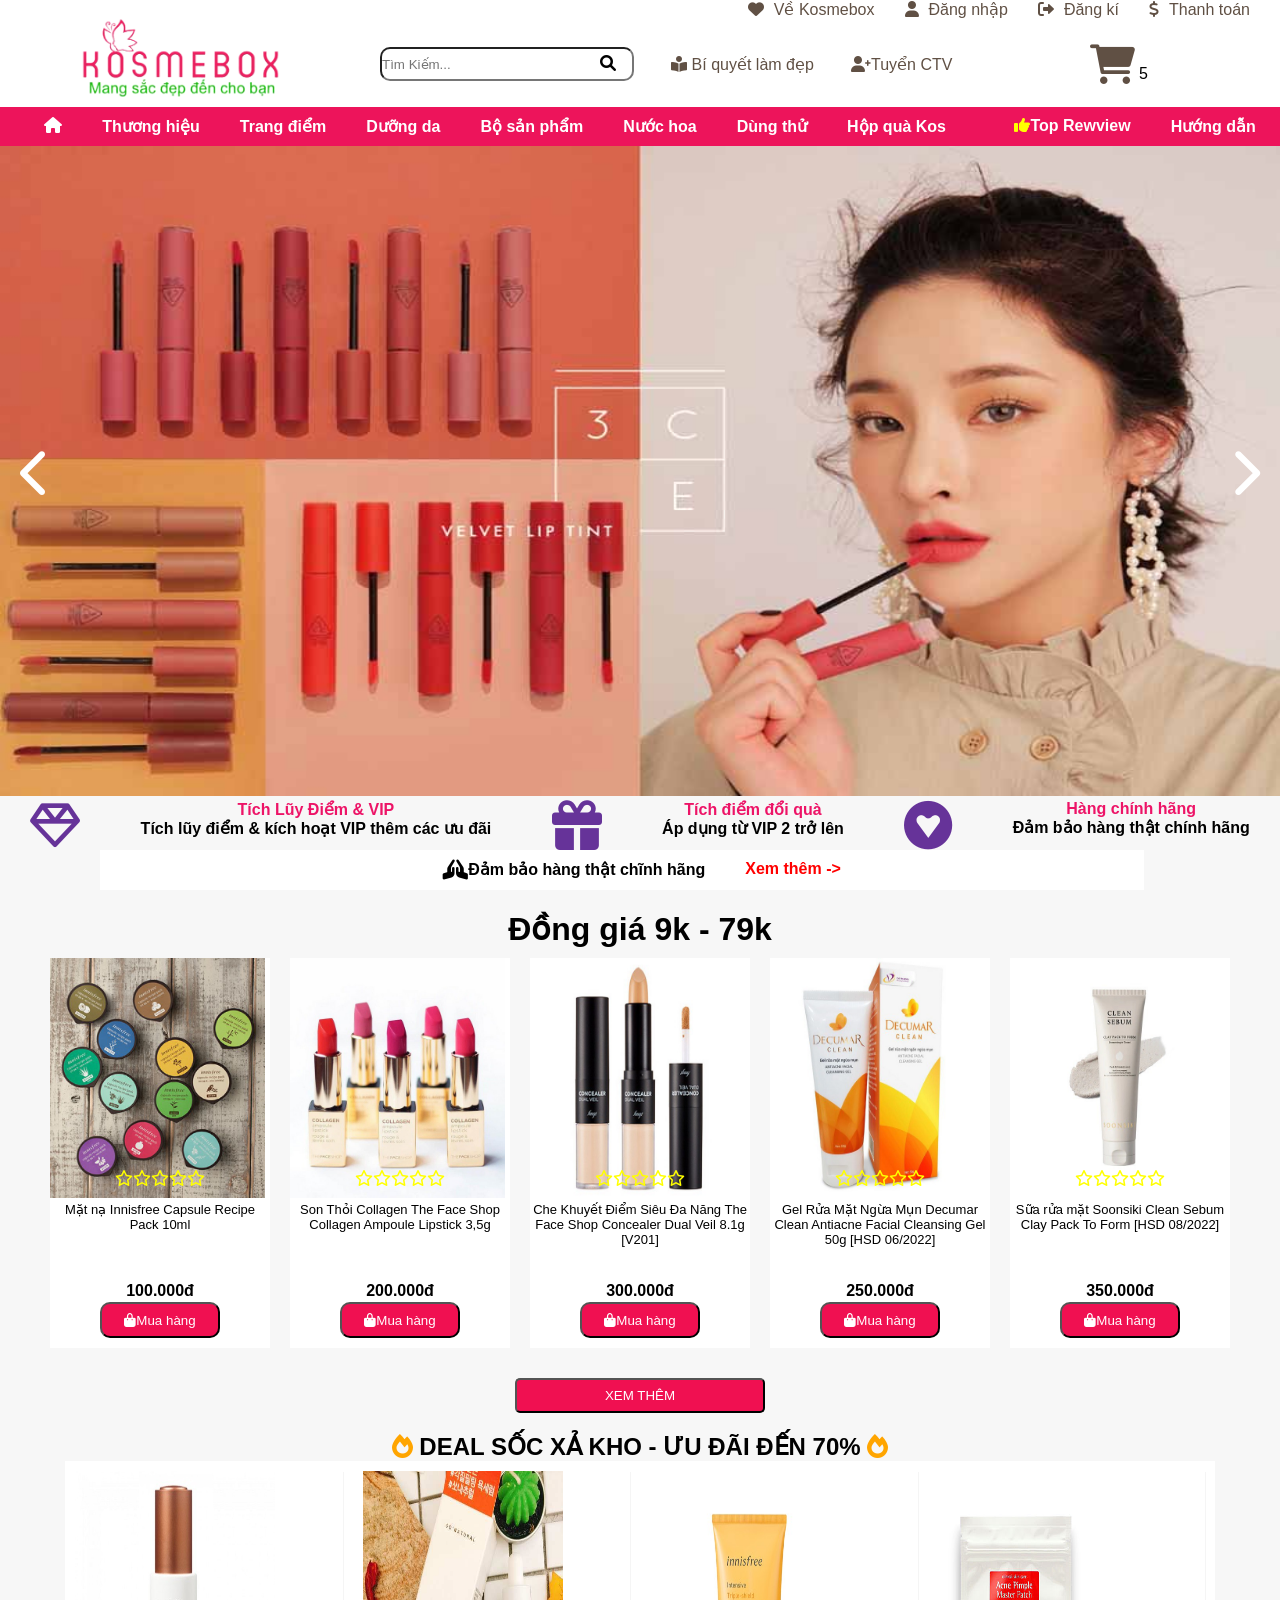
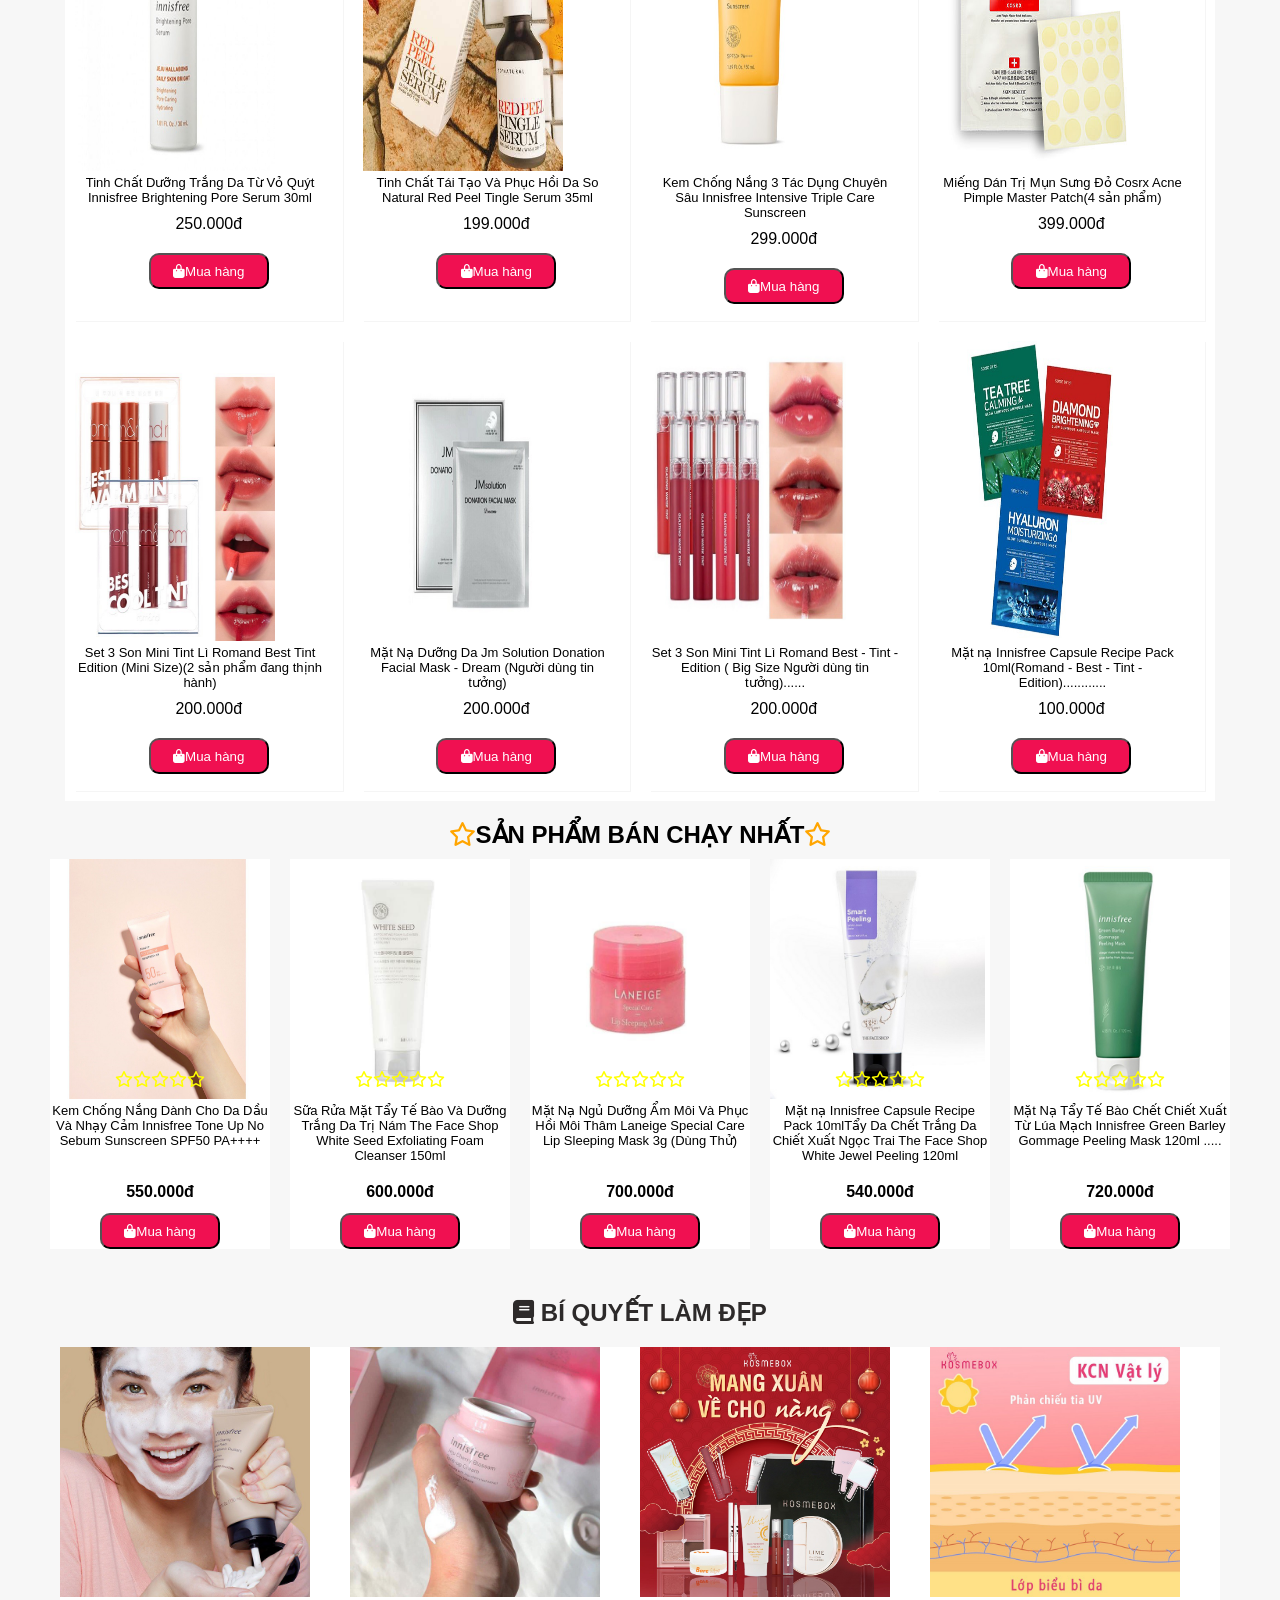
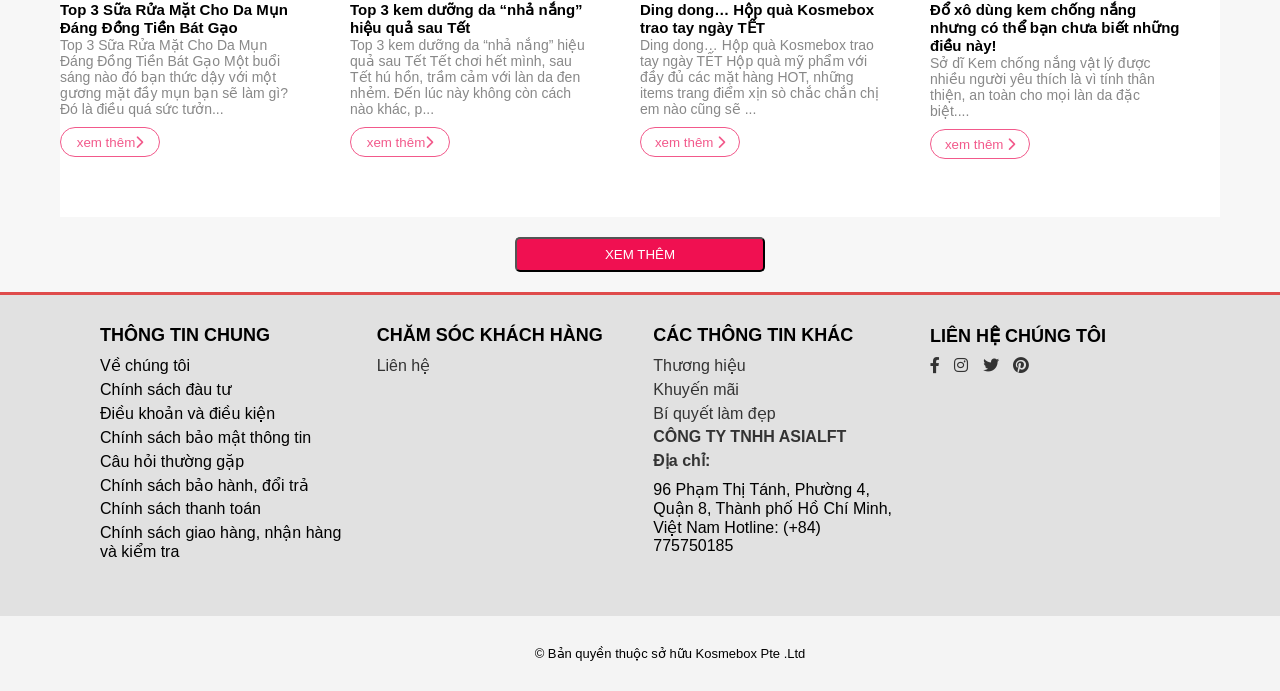
==== index.html @ a9aefdcc "Kosmebox-master" ====
<!DOCTYPE html>
<html lang="en">
<head>
    <meta charset="UTF-8">
    <meta http-equiv="X-UA-Compatible" content="IE=edge">
    <meta name="viewport" content="width=device-width, initial-scale=1.0">
    <link rel="stylesheet" href="base.css">
    <link rel="stylesheet" href="main.css">
    <link rel="stylesheet" href="/fontawesome-free-6.4.0-web/fontawesome-free-6.4.0-web/css/all.min.css">
    <script src="https://code.jquery.com/jquery-3.6.0.min.js"></script>
    <link rel="stylesheet" href="https://cdnjs.cloudflare.com/ajax/libs/font-awesome/6.0.0-beta3/css/all.min.css" integrity="sha512-NqT/8d24HfK5N2YBu1jxT9CzrM6vC1jikLzHTNnM41B9iRrcRR1V/U6yYp5uNTVnm2IkfeCedRWb0cvgr9RL6A==" crossorigin="anonymous" referrerpolicy="no-referrer" />
    <script src="/main.js"></script>
    <title>Document</title>
</head>
<body>
    <div class="grid">
        <div class="grid-full_width">
            <div class="header">
                <div class="login_header">
                    <ul class="login_header-item">
                        <li><a href="/index.html"><i class="fa-solid fa-heart"></i>Về Kosmebox</a></li>
                        <li><a href="/đăng nhập/đăng nhập/dangnhap.html"><i class="fa-solid fa-user"></i>Đăng nhập</a></li>
                        <li><a href="/đăng ký/đăng ký/signin.html"><i class="fa-solid fa-right-from-bracket"></i>Đăng kí</a></li>
                        <li><a href=""><i class="fa-solid fa-dollar-sign"></i>Thanh toán</a></li>
                    </ul>
                </div>
                <div class="menu_header">
                    <div class="logo_header">
                        <img src="/file anh/logonew.jpg" alt="">
                    </div>
                   <div class="header_menu-item">
                    <div class="serch_header">
                        <input class="serch_header-item" type="text" name="" id="" placeholder="Tìm Kiếm...">
                    </div>
                    <div class="serch">
                      <i class="fa-solid fa-magnifying-glass"></i>
                    </div>
                    <div class="emoji1">
                        <a href=""> <i class="fa-solid fa-book-open-reader"></i>  Bí quyết  làm đẹp</a>
                    </div>
                    <div class="emoji2">
                        <a href=""><i class="fa-solid fa-user-plus"></i>Tuyển  CTV</a>
                    </div>
                    <div class="shopping">
                        <a href="/gio_hang-san-pham/index.html"><i class="fa-solid fa-cart-shopping"></i></a>
                        <span id="cart-count"></span>
                       </div>
                   </div>
                </div>
            </div>
            <div class="menu-taskbar">
                <div class="menu-taskbar-1">
                   <ul class="menu-taskbar_item">
                       <li><a href="/index.html"><i class="fa-solid fa-house"></i></a></li>
                       <li><a href="">Thương hiệu</a>
                        <div class="menu_item-one">
                          <ul class="menu_item-one_NAV">
                            <li class="item-NAV"><a href="">A-F</a>
                            <ul class="menu_item-two">
                              <li><a href="">3CE</a></li>
                              <li><a href="">AURITAUM</a></li>
                              <li><a href="">Etude House</a></li>
                              <li><a href="">Camiana</a></li>
                              <li><a href="">Doctor Slab</a></li>
                              <li><a href="">Doctor Haislar</a></li>
                              <li><a href="">DR.Skin</a></li>
                              <li><a href="">13Month</a></li>
                              <li><a href="">16Brand</a></li>
                              <li><a href="">18OGanit</a></li>
                              <li><a href="">Hajiwon</a></li>
                            </ul></li>
                            <li class="item-NAV"><a href="">G-I</a>
                              <ul class="menu_item-two">
                                <li><a href="">3CE</a></li>
                                <li><a href="">Inisfree</a></li>
                                <li><a href="">G9 Skin</a></li>
                                <li><a href="">Garnie</a></li>
                                <li><a href="">Genie</a></li>
                                <li><a href="">Geonami</a></li>
                                <li><a href="">Geochira</a></li>
                                <li><a href="">GeoGinsu</a></li>
                                <li><a href="">GodaAoyama</a></li>
                                <li><a href="">Giroyo Armani</a></li>
                                <li><a href="">Hajiwon</a></li>
                                </ul>
                            </li>
                            <li class="item-NAV"><a  href="">J-R</a>
                              <ul class="menu_item-two">
                                <li><a href="">3CE</a></li>
                                <li><a href="">Laneige</a></li>
                                <li><a href="">Missha</a></li>
                                <li><a href="">Palmers</a></li>
                                <li><a href="">PERIPERA</a></li>
                                <li><a href="">10mgrx</a></li>
                                <li><a href="">Bywishtrend</a></li>
                                <li><a href="">I'm From</a></li>
                                <li><a href="">I'M Meme</a></li>
                                <li><a href="">Isehan</a></li>
                                <li><a href="">Jil Gyung Yi</a></li>
                                </ul>
                            </li>
                            <li class="item-NAV"><a href="">S-Z</a>
                              <ul class="menu_item-two">
                                <li><a href="">3CE</a></li>
                                <li><a href="">Secret Key</a></li>
                                <li><a href="">Skin Food</a></li>
                                <li><a href="">THE FACE SHOP</a></li>
                                <li><a href="">TonyMoly</a></li>
                                <li><a href="">Doctor Slab</a></li>
                                <li><a href="">Doctor Haislar</a></li>
                                <li><a href="">DR.Skin</a></li>
                                <li><a href="">13Month</a></li>
                                <li><a href="">16Brand</a></li>
                                <li><a href="">18OGanit</a></li>
                                </ul>
                            </li>
                          </ul>
                        </div>
                      </li>
                       <li><a href="">Trang điểm</a>
                        <div class="menu_item-one-2">
                          <ul class="menu_item-one_NAV-2">
                            <li class="item-NAV-2"><a href="">Trang điểm mắt</a>
                            <ul class="menu_item-three">
                              <li><a href="">Kem lót mắt</a></li>
                              <li><a href="">Phấn mắt</a></li>
                              <li><a href="">Chỉ kẻ mày - kẻ mắt</a></li>
                              <li><a href="">Mascar - Fixer</a></li>
                              <li><a href="">Dưỡng dài mi</a></li>
                            </ul>
                            <li class="item-NAV-2"><a href="">Trang điểm mặt</a>
                              <ul class="menu_item-three">
                                <li><a href="">Phấn nước - kem lót - phấn nền - kem nền</a></li>
                                <li><a href="">Phấn phủ - phấn nén</a></li>
                                <li><a href="">Kem BB - CC</a></li>
                                <li><a href="">Kem che khuyết điểm mặt - Face</a></li>
                                <li><a href="">Má hồng Blusher</a></li>
                                <li><a href="">Phấn tạo khối - Hight lighter</a></li>
                                </ul>
                            </li>
                            <li class="item-NAV-2"><a  href="">Trang điểm môi</a>
                              <ul class="menu_item-three">
                                <li><a href="">Son thỏi</a></li>
                                <li><a href="">Son lì - son xám - son bóng</a></li>
                                <li><a href="">son kem - son Tint</a></li>
                                <li><a href="">Son dưỡng môi tẩy da chết</a></li>
                                <li><a href="">Kẻ viền môi</a></li>
                                </ul>
                            </li>
                            <li class="item-NAV-2"><a href="">Dụng cụ Makeup</a>
                              <ul class="menu_item-three">
                                <li><a href="">Cọ mút mi</a></li>
                                </ul>
                            </li>
                          </ul>
                        </div>
                      </li>
                       <li><a href="">Dưỡng da</a>
                        <div class="menu_item-one-3">
                          <ul class="menu_item-one_NAV-3">
                            <li class="item-NAV-3"><a href="">Các Vấn Đề Của Da</a>
                            <ul class="menu_item-four">
                              <li><a href="">Kem trị mụn</a></li>
                              <li><a href="">Dưỡng trắng</a></li>
                              <li><a href="">Se khít lỗ chân lông</a></li>
                              <li><a href="">Chống nhăn</a></li>
                              <li><a href="">Dưỡng ẩm sâu</a></li>
                              <li><a href="">Dưỡng cho da nhạy cảm</a></li>
                              <li><a href="">Dưỡng cho da hỗn hợp</a></li>
                              <li><a href="">Dưỡng cho da dầu</a></li>
                            </ul>
                            <li class="item-NAV-3"><a href="">Dưỡng da</a>
                              <ul class="menu_item-four">
                                <li><a href="">Tẩy trang</a></li>
                                <li><a href="">Sữa rửa mặt</a></li>
                                <li><a href="">Tẩy tế bào chết da mặt</a></li>
                                <li><a href="">Mặt nạ</a></li>
                                <li><a href="">Nước hoa hồng</a></li>
                                <li><a href="">Sữa dưỡng</a></li>
                                <li><a href="">Tinh chất dưỡng da</a></li>
                                <li><a href="">Kem dưỡng mắt</a></li>
                                <li><a href="">Kem dưỡng da</a></li>
                                <li><a href="">Xịt khoáng</a></li>
                                <li><a href="">Kem chống nắng</a></li>
                                </ul>
                            </li>
                            <li class="item-NAV-3"><a  href="">Dưỡng Thể</a>
                              <ul class="menu_item-four">
                                <li><a href="">Dưỡng tay Hand care</a></li>
                                <li><a href="">Sữa dưỡng thể Body lotion</a></li>
                                <li><a href="">Sữa tắm Body wash</a></li>
                                <li><a href="">Kem dưỡng Body</a></li>
                                <li><a href="">Kem chống nắng Body</a></li>
                                <li><a href="">Tẩy da chết toàn thân Body</a></li>
                                <li><a href="">Kem tẩy lông</a></li>
                                <li><a href="">Dụng cụ vệ sinh da</a></li>
                                <li><a href="">Thực phẩm chức năng</a></li>
                                </ul>
                            </li>
                            <li class="item-NAV-3"><a href="">Dưỡng Tóc</a>
                              <ul class="menu_item-four">
                                <li><a href="">Tinh chất dưỡng tóc</a></li>
                                <li><a href="">Trị gàu</a></li>
                                <li><a href="">Ủ tóc</a></li>
                                <li><a href="">Nhuộm tóc</a></li>
                                <li><a href="">Dưỡng mi</a></li>
                                </ul>
                            </li>
                          </ul>
                        </div>
                      </li>
                       <li><a href="">Bộ sản phẩm</a></li>
                       <li><a href="">Nước hoa</a></li>
                       <li><a href="">Dùng thử</a></li>
                       <li><a href="">Hộp quà Kos</a></li>
                   </ul>
                </div>
                <div class="menu-taskbar-2">
                   <ul class="menu-taskbar_item">
                       <li><a href=""><i class="fa-solid fa-thumbs-up"></i>Top Rewview</a></li>
                       <li><a href="">Hướng dẫn</a></li>
                   </ul>
               </div>
          </div>
          <!--slider  -->
          <div class="slider-content">
            <div class="slider-content-top-container">
              <div class="slider-content-top">
                <a href=""><img src="./file anh/sonxinh-banner-1.jpg" alt=""></a>
                <a href=""><img src="./file anh/sonxinh-banner-2.jpg" alt=""></a>
                <a href=""><img src="./file anh/sonxinh-banner-1.jpg" alt=""></a>
                <a href=""><img src="./file anh/sonxinh-banner-2.jpg" alt=""></a>
              </div>
              <div class="slider-content-top-dh">
                <i class="fa-solid fa-chevron-left" onclick="plusSlides(-1)"></i>
                <i class="fa-solid fa-chevron-right" onclick="plusSlides(1)"></i>
              </div>
            </div>
          </div>
        </div>
        <!-- Bao hanh -->
       <div class="main">
        <div class="list-box">
          <ul class="list-box_item">
            <li> <i class="fa-regular fa-gem"></i></li>
            <li>
               <h4 class="text-heading1"> Tích Lũy Điểm & VIP</h4>
               <p class="text-heading2">Tích lũy điểm & kích hoạt  VIP thêm các ưu đãi</p>
            </li>
            <li><i class="fa-solid fa-gift"></i></li>
            <li>
              <h4 class="text-heading1">Tích điểm đổi quà</h4>
              <p class="text-heading2">Áp dụng từ VIP 2 trở lên</p>
            </li>
            <li><i class="fa-brands fa-gratipay"></i></li>
            <li>
              <h4 class="text-heading1">Hàng chính hãng</h4>
              <p class="text-heading2">Đảm bảo hàng thật chính hãng</p>
            </li>
          </ul>
        </div>
        <div class="ad-qc">
          <i class="fa-solid fa-hands-praying bomm"></i> <p class="text-heading2"> Đảm bảo hàng thật chĩnh hãng</p> <a class="text-heading3" href="">Xem thêm -></a>
        </div>
        <div class="box1-heading">
          <h1>Đồng giá 9k - 79k</h1>
        </div>
        <div class="catelogy-product">
        <div class="product">
          <a href="./chitietsanpham/index.html" class="background-img">
            <img src="./file anh/mặt nạ.jpg" alt="">
          </a>
          <div class="rate-cmt">
            <a href=""><i class="fa-regular fa-star"></i><i class="fa-regular fa-star"></i><i class="fa-regular fa-star"></i><i class="fa-regular fa-star"></i><i class="fa-regular fa-star"></i></a>
          </div>
          <div class="name-cate">
            <span>Mặt nạ Innisfree Capsule Recipe Pack 10ml </span>
          </div>
          <div class="price">
            <p>100.000đ</p>
          </div>
          <div class="Buttionclickbuy">
            <button class="addToCartButton"><i class="fa-solid fa-bag-shopping"></i>Mua hàng</button>
          </div>
        </div>
        <div class="product">
          <div class="background-img">
            <img src="./file anh/son thỏi.jpg" alt="">
          </div>
          <div class="rate-cmt">
            <a href=""><i class="fa-regular fa-star"></i><i class="fa-regular fa-star"></i><i class="fa-regular fa-star"></i><i class="fa-regular fa-star"></i><i class="fa-regular fa-star"></i></a>
          </div>
          <div class="name-cate">
            <span>Son Thỏi Collagen The Face Shop Collagen Ampoule Lipstick 3,5g   </span>
          </div>
          <div class="price">
            <p>200.000đ</p>
          </div>
          <div class="Buttionclickbuy">
            <button class="addToCartButton"><i class="fa-solid fa-bag-shopping"></i>Mua hàng</button>
          </div>
        </div>
        <div class="product">
          <a href="./chitietsanpham/index.html" class="background-img">
            <img src="./file anh/che khuyết điểm.jpg" alt="">
          </a>
          <div class="rate-cmt">
            <a href=""><i class="fa-regular fa-star"></i><i class="fa-regular fa-star"></i><i class="fa-regular fa-star"></i><i class="fa-regular fa-star"></i><i class="fa-regular fa-star"></i></a>
          </div>
          <div class="name-cate">
            <span>Che Khuyết Điểm Siêu Đa Năng The Face Shop Concealer Dual Veil 8.1g [V201] </span>
          </div>
          <div class="price">
            <p>300.000đ</p>
          </div>
          <div class="Buttionclickbuy">
            <button class="addToCartButton"><i class="fa-solid fa-bag-shopping"></i>Mua hàng</button>
          </div>
        </div>
        <div class="product">
          <a href="./chitietsanpham/index.html" class="background-img">
            <img src="./file anh/Gel rửa mặt.jpg" alt="">
          </a>
          <div class="rate-cmt">
            <a href=""><i class="fa-regular fa-star"></i><i class="fa-regular fa-star"></i><i class="fa-regular fa-star"></i><i class="fa-regular fa-star"></i><i class="fa-regular fa-star"></i></a>
          </div>
          <div class="name-cate">
            <span>Gel Rửa Mặt Ngừa Mụn Decumar Clean Antiacne Facial Cleansing Gel 50g [HSD 06/2022] </span>
          </div>
          <div class="price">
            <p>250.000đ</p>
          </div>
          <div class="Buttionclickbuy">
            <button class="addToCartButton"><i class="fa-solid fa-bag-shopping"></i>Mua hàng</button>
          </div>
        </div>
        <div class="product">
          <a href="./chitietsanpham/index.html" class="background-img">
            <img src="./file anh/sữa rửa mặt.jpg" alt="">
          </a>
          <div class="rate-cmt">
            <a href=""><i class="fa-regular fa-star"></i><i class="fa-regular fa-star"></i><i class="fa-regular fa-star"></i><i class="fa-regular fa-star"></i><i class="fa-regular fa-star"></i></a>
          </div>
            <div class="name-cate">
              <p>Sữa rửa mặt Soonsiki Clean Sebum Clay Pack To Form [HSD 08/2022] </p>
            </div>
            <div class="price">
              <p>350.000đ</p>
            </div>
            <div class="Buttionclickbuy">
              <button class="addToCartButton"><i class="fa-solid fa-bag-shopping"></i>Mua hàng</button>
            </div>
          </div>
        </div>
        <!-- main2 -->
        <div class="seemore">
          <button>XEM THÊM</button>
        </div>
        <div class="littel-heading">
          <h2><i class="fa-solid fa-fire"></i>  DEAL SỐC XẢ KHO - ƯU  ĐÃI ĐẾN 70% <i class="fa-solid fa-fire"></i> </h2>
        </div>
        <div class="main2">
          <div class="product-2">
            <div class="background-img-2">
              <img src="./file anh/tinh-chat-duong-trang-da.jpg" alt="">
            </div>
              <div class="name-cate-2">
                <p>Tinh Chất Dưỡng Trắng Da Từ Vỏ Quýt Innisfree Brightening Pore Serum 30ml </p>
              </div>
              <div class="price-2">
                <p>250.000đ</p>
              </div>   
              <div class="Buttionclickbuy-2">
                <button><i class="fa-solid fa-bag-shopping"></i>Mua hàng</button>
              </div>   
        </div>
        <div class="product-2">
          <div class="background-img-2">
            <img src="./file anh/tinh-chat-tai-tao.jpg" alt="">
          </div>
            <div class="name-cate-2">
              <p>Tinh Chất Tái Tạo Và Phục Hồi Da So Natural Red Peel Tingle Serum 35ml</p>
            </div>
            <div class="price-2">
              <p>199.000đ</p>
            </div>     
            <div class="Buttionclickbuy-2">
              <button><i class="fa-solid fa-bag-shopping"></i>Mua hàng</button>
            </div> 
      </div>
      <div class="product-2">
        <div class="background-img-2">
          <img src="./file anh/kem-chong-nang.jpg" alt="">
        </div>
          <div class="name-cate-2">
            <p>Kem Chống Nắng 3 Tác Dụng Chuyên Sâu Innisfree Intensive Triple Care Sunscreen  </p>
          </div>
          <div class="price-2">
            <p>299.000đ</p>
          </div>     
          <div class="Buttionclickbuy-2">
            <button><i class="fa-solid fa-bag-shopping"></i>Mua hàng</button>
          </div> 
    </div>
    <div class="product-2">
      <div class="background-img-2">
        <img src="./file anh/mieng-dan-tri-mun.jpg" alt="">
      </div>
        <div class="name-cate-2">
          <p>Miếng Dán Trị Mụn Sưng Đỏ Cosrx Acne Pimple Master Patch(4 sản phẩm) </p>
        </div>
        <div class="price-2">
          <p>399.000đ</p>
        </div>      
        <div class="Buttionclickbuy-2">
          <button><i class="fa-solid fa-bag-shopping"></i>Mua hàng</button>
        </div>
  </div>
  
      </div>
      <div class="main2">
        <div class="product-2">
          <div class="background-img-2">
            <img src="./file anh/set-3-son-romand-best-tint-edition-1-500x500.jpg" alt="">
          </div>
            <div class="name-cate-2">
              <p>Set 3 Son Mini Tint Lì Romand Best Tint Edition (Mini Size)(2 sản phẩm đang thịnh hành) </p>
            </div>
            <div class="price-2">
              <p>200.000đ</p>
            </div>   
            <div class="Buttionclickbuy-2">
              <button><i class="fa-solid fa-bag-shopping"></i>Mua hàng</button>
            </div>   
      </div>
      <div class="product-2">
        <div class="background-img-2">
          <img src="./file anh/mat-na-duong-am.jpg" alt="">
        </div>
          <div class="name-cate-2">
            <p>Mặt Nạ Dưỡng Da Jm Solution Donation Facial Mask - Dream (Người dùng tin tưởng)</p>
          </div>
          <div class="price-2">
            <p>200.000đ</p>
          </div>     
          <div class="Buttionclickbuy-2">
            <button><i class="fa-solid fa-bag-shopping"></i>Mua hàng</button>
          </div> 
    </div>
    <div class="product-2">
      <div class="background-img-2">
        <img src="./file anh/Romand-Glasting-Water-Tint-4g-1-500x500.jpg" alt="">
      </div>
        <div class="name-cate-2">
          <p>Set 3 Son Mini Tint Lì Romand Best - Tint - Edition ( Big Size Người dùng tin tưởng)...... </p>
        </div>
        <div class="price-2">
          <p>200.000đ</p>
        </div>     
        <div class="Buttionclickbuy-2">
          <button><i class="fa-solid fa-bag-shopping"></i>Mua hàng</button>
        </div> 
  </div>
  <div class="product-2">
    <div class="background-img-2">
      <img src="./file anh/mat-na-giay-duong-am-cap-nuoc.jpg" alt="">
    </div>
      <div class="name-cate-2">
        <p>Mặt nạ Innisfree Capsule Recipe Pack 10ml(Romand - Best - Tint - Edition)............ </p>
      </div>
      <div class="price-2">
        <p>100.000đ</p>
      </div>      
      <div class="Buttionclickbuy-2">
        <button><i class="fa-solid fa-bag-shopping"></i>Mua hàng</button>
      </div>
</div>
    </div>
    <div class="litte2-heading">
      <h2><i class="fa-regular fa-star"></i>SẢN PHẨM BÁN CHẠY NHẤT<i class="fa-regular fa-star"></i></h2>
    </div>
       </div>
       <div class="catelogy-product-3">
        <div class="product-3">
          <div class="background-img-3">
            <img src="./file anh/kem-chong-nag-da.jpeg" alt="">
          </div>
          <div class="rate-cmt-3">
            <a href=""><i class="fa-regular fa-star"></i><i class="fa-regular fa-star"></i><i class="fa-regular fa-star"></i><i class="fa-regular fa-star"></i><i class="fa-regular fa-star"></i></a>
          </div>
          <div class="name-cate-3">
            <span>Kem Chống Nắng Dành Cho Da Dầu Và Nhạy Cảm Innisfree Tone Up No Sebum Sunscreen SPF50 PA++++ </span>
          </div>
          <div class="price-3">
            <p>550.000đ</p>
          </div>
          <div class="Buttionclickbuy-3">
            <button><i class="fa-solid fa-bag-shopping"></i>Mua hàng</button>
          </div>
        </div>
        <div class="product-3">
          <div class="background-img-3">
            <img src="./file anh/sua-rua-mat-tay-te-bao-va-duong-trang-da-tri-nam-the-face-shop-white-seed-exfoliating-foam-cleanser3-320x320.jpg" alt="">
          </div>
          <div class="rate-cmt-3">
            <a href=""><i class="fa-regular fa-star"></i><i class="fa-regular fa-star"></i><i class="fa-regular fa-star"></i><i class="fa-regular fa-star"></i><i class="fa-regular fa-star"></i></a>
          </div>
          <div class="name-cate-3">
            <span>Sữa Rửa Mặt Tẩy Tế Bào Và Dưỡng Trắng Da Trị Nám The Face Shop White Seed Exfoliating Foam Cleanser 150ml </span>
          </div>
          <div class="price-3">
            <p>600.000đ</p>
          </div>
          <div class="Buttionclickbuy-3">
            <button><i class="fa-solid fa-bag-shopping"></i>Mua hàng</button>
          </div>
        </div>
        <div class="product-3">
          <div class="background-img-3">
            <img src="./file anh/mat-na-giay-duong-am-cap-toc.jpg" alt="">
          </div>
          <div class="rate-cmt-3">
            <a href=""><i class="fa-regular fa-star"></i><i class="fa-regular fa-star"></i><i class="fa-regular fa-star"></i><i class="fa-regular fa-star"></i><i class="fa-regular fa-star"></i></a>
          </div>
          <div class="name-cate-3">
            <span>Mặt Nạ Ngủ Dưỡng Ẩm Môi Và Phục Hồi Môi Thâm Laneige Special Care Lip Sleeping Mask 3g (Dùng Thử) </span>
          </div>
          <div class="price-3">
            <p>700.000đ</p>
          </div>
          <div class="Buttionclickbuy-3">
            <button><i class="fa-solid fa-bag-shopping"></i>Mua hàng</button>
          </div>
        </div>
        <div class="product-3">
          <div class="background-img-3">
            <img src="./file anh/tay-da-chet.jpg" alt="">
          </div>
          <div class="rate-cmt-3">
            <a href=""><i class="fa-regular fa-star"></i><i class="fa-regular fa-star"></i><i class="fa-regular fa-star"></i><i class="fa-regular fa-star"></i><i class="fa-regular fa-star"></i></a>
          </div>
          <div class="name-cate-3">
            <span>Mặt nạ Innisfree Capsule Recipe Pack 10mlTẩy Da Chết Trắng Da Chiết Xuất Ngọc Trai The Face Shop White Jewel Peeling 120ml</span>
          </div>
          <div class="price-3">
            <p>540.000đ</p>
          </div>
          <div class="Buttionclickbuy-3">
            <button><i class="fa-solid fa-bag-shopping"></i>Mua hàng</button>
          </div>
        </div>
        <div class="product-3">
          <div class="background-img-3">
            <img src="./file anh/mat-na-tay-te-bao-chet-chiet-xuat-lua-mach-innisfree-green-barely-gommage-peeling-mask-125-320x320.jpg" alt="">
          </div>
          <div class="rate-cmt-3">
            <a href=""><i class="fa-regular fa-star"></i><i class="fa-regular fa-star"></i><i class="fa-regular fa-star"></i><i class="fa-regular fa-star"></i><i class="fa-regular fa-star"></i></a>
          </div>
            <div class="name-cate-3">
              <p>Mặt Nạ Tẩy Tế Bào Chết Chiết Xuất Từ Lúa Mạch Innisfree Green Barley Gommage Peeling Mask 120ml .....</p>
            </div>
            <div class="price-3">
              <p>720.000đ</p>
            </div>
            <div class="Buttionclickbuy-3">
              <button><i class="fa-solid fa-bag-shopping"></i>Mua hàng</button>
            </div>
          </div>
        </div>
        <div class="littel3-heading">
          <h1><i class="fa-solid fa-book"></i> BÍ QUYẾT LÀM ĐẸP</h1>
        </div>
        <div class="main4">
          <div class="product-4">
            <div class="background-img-4">
              <img src="./file anh/top-3-sua-rua-mat-cho-da-mun-3-300x200.jpg" alt="">
            </div>
              <div class="name-cate-4">
                <p>Top 3 Sữa Rửa Mặt Cho Da Mụn Đáng Đồng Tiền Bát Gạo </p>
              </div>
              <div class="price-4">
                <p>Top 3 Sữa Rửa Mặt Cho Da Mụn Đáng Đồng Tiền Bát Gạo Một buổi sáng nào đó bạn thức dậy với một gương mặt đầy mụn bạn sẽ làm gì? Đó là điều quá sức tưởn...</p>
              </div>   
              <div class="Buttionclickbuy-4">
                <button>xem thêm<i class="fa-solid fa-chevron-right"></i></button>
              </div>   
        </div>
        <div class="product-4">
          <div class="background-img-4">
            <img src="./file anh/top-3-kem-duong-nha-nang-hieu-qua-sau-tet-2-300x200.jpg" alt="">
          </div>
            <div class="name-cate-4">
              <p>Top 3 kem dưỡng da “nhả nắng” hiệu quả sau Tết</p>
            </div>
            <div class="price-4">
              <p>Top 3 kem dưỡng da “nhả nắng” hiệu quả sau Tết Tết chơi hết mình, sau Tết hú hồn, trầm cảm với làn da đen nhẻm. Đến lúc này không còn cách nào khác, p...</p>
            </div>     
            <div class="Buttionclickbuy-4">
              <button>xem thêm<i class="fa-solid fa-chevron-right"></i></button>
            </div> 
      </div>
      <div class="product-4">
        <div class="background-img-4">
          <img src="./file anh/900x900Bannerweb-Tet-300x200.jpg" alt="">
        </div>
          <div class="name-cate-4">
            <p>Ding dong… Hộp quà Kosmebox trao tay ngày TẾT </p>
          </div>
          <div class="price-4">
            <p>Ding dong… Hộp quà Kosmebox trao tay ngày TẾT Hộp quà mỹ phẩm với đầy đủ các mặt hàng HOT, những items trang điểm xịn sò chắc chắn chị em nào cũng sẽ ...</p>
          </div>     
          <div class="Buttionclickbuy-4">
            <button>xem thêm <i class="fa-solid fa-chevron-right"></i></button>
          </div> 
    </div>
    <div class="product-4">
      <div class="background-img-4">
        <img src="./file anh/KCNvatly-300x200.jpg" alt="">
      </div>
        <div class="name-cate-4">
          <p>Đổ xô dùng kem chống nắng nhưng có thể bạn chưa biết những điều này! </p>
        </div>
        <div class="price-4">
          <p>Sở dĩ Kem chống nắng vật lý được nhiều người yêu thích là vì tính thân thiện, an toàn cho mọi làn da đặc biệt....</p>
        </div>      
        <div class="Buttionclickbuy-4">
          <button>xem thêm <i class="fa-solid fa-chevron-right"></i></button>
        </div>
  </div>
      </div>
      <div class="seemore">
        <button>XEM THÊM</button>
      </div>
      <!-- footer -->
      <footer>
        <div class="footer-container">
          <div class="footer-column">
            <h3>THÔNG TIN CHUNG</h3>
            <ul>
              <li>Về chúng tôi</li>
              <li>Chính sách đàu tư</li>
              <li>Điều khoản và điều kiện</li>
              <li>Chính sách bảo mật thông tin</li>
              <li>Câu hỏi thường gặp</li>
              <li>Chính sách bảo hành, đổi trả</li>
              <li>Chính sách thanh toán </li>
              <li>Chính sách giao hàng, nhận hàng và kiểm tra</li>
            </ul>
          </div>
          <div class="footer-column">
            <h3>CHĂM SÓC KHÁCH HÀNG</h3>
            <ul>
              <li><a href="#">Liên hệ</a></li>
            </ul>
          </div>
          <div class="footer-column">
            <h3>CÁC THÔNG TIN KHÁC</h3>
            <ul>
              <li><a href="">Thương hiệu</a></li>
              <li><a href="">Khuyến mãi</a></li>
              <li><a href="">Bí quyết làm đẹp</a></li>
              <li><a style="font-weight: bold;" href="">CÔNG TY TNHH ASIALFT</a></li>
              <li><a href=""><p><a style="font-weight: bold;" href="">Địa chỉ:</a></p> 96 Phạm Thị Tánh, Phường 4, Quận 8, Thành phố Hồ Chí Minh, Việt Nam

                Hotline: (+84) 775750185 </a></li>
            </ul>
          </div>
          <div class="footer-column">
            <h3>LIÊN HỆ CHÚNG TÔI</h3>
            <ul class="social-media-icons">
              <li><a href="#"><i class="fab fa-facebook-f"></i></a></li>
              <li><a href="#"><i class="fab fa-instagram"></i></a></li>
              <li><a href="#"><i class="fab fa-twitter"></i></a></li>
              <li><a href="#"><i class="fab fa-pinterest"></i></a></li>
            </ul>
          </div>
        </div>
      </footer>
      <div class="footer-bottom">
        <p>&copy; Bản quyền thuộc sở hữu Kosmebox Pte .Ltd</p>
      </div>
     </div>
    </div>
</body>
<script>
   
var cartCount = document.getElementById('cart-count');


var quantityInCart = 5;

cartCount.textContent = quantityInCart; 
// JavaScript cho slider
var slideIndex = 1;
showSlides(slideIndex);

function plusSlides(n) {
  showSlides(slideIndex += n);
}

function showSlides(n) {
  var i;
  var slides = document.getElementsByClassName("slider-content-top")[0].getElementsByTagName("a");

  if (n  > slides.length) {
    slideIndex = 1;
  }

  if (n < 1) {
    slideIndex = slides.length;
  }

  for (i = 0; i < slides.length; i++) {
    slides[i].style.display = "none";
  }

  slides[slideIndex - 1].style.display = "block";
}

setInterval(function() {
  plusSlides(1);
}, 5000);
// 

var addToCartButtons = document.getElementsByClassName("addToCartButton");

function addToCartClicked() {
  // Hiển thị thông báo
  alert("Sản phẩm đã được thêm vào giỏ hàng!");

  addToCart();
}

for (var i = 0; i < addToCartButtons.length; i++) {
  addToCartButtons[i].addEventListener("click", addToCartClicked);
}

</script>
</html>
---- base.css ----
*{
    padding: 0;
    margin: 0;
    text-decoration: none;
    list-style: none;

}
html{
    font-family: 'Segoe UI', Tahoma, Geneva, Verdana, sans-serif;

}
body{
    background: rgb(247,247,247);
    overflow-x: hidden;
}
.grid{
    width: 1300px;
    max-width: 100%;
    margin: 0 auto;
    height: 100vh;
}
.grid-full_width{
    width: 100%;
    position: relative;
    background-color: rgb(247,247,247);
}
---- main.css ----
.header{
    width: 100%;
    height: 107px;
    background-color: #fff;
    box-sizing: border-box;
}
.login_header{
height: 17px;
}
.login_header-item{
    display: flex;
    align-items: center;
    float: right;
}
.login_header-item li{
    margin-right: 30px;
}
.login_header-item li a{
   color: rgb(96,80,68);
}
/* icon header................................................................................................... */
.fa-heart:before {
    content: "\f004";
    margin-right: 10px;
}

.fa-user:before {
    content: "\f007";
    margin-right: 10px;
}
.fa-right-from-bracket:before, .fa-sign-out-alt:before {
    content: "\f2f5";
    margin-right: 10px;
}
.fa-dollar-sign:before, .fa-dollar:before, .fa-usd:before {
    content: "\24";
    margin-right: 10px;
}
/*  */
.menu_header{
    padding: 0 80px;
    width: 100%;
    height: 90px;
    display: flex;
    
}
.header_menu-item{
    width: 60%;
    display: flex;
    justify-content: space-between;
    align-items: center;
    margin-left: 100px;

}


.header_menu-item a{
    color: rgb(96,80,68);
}
.serch_header input{
    width: 250px;
    height: 30px;
    border-radius: 10px;
}
.serch{
    position: absolute;
    left: 600px;
  }
.logo_header img{
width: 200px;
height: auto;
}

.fa-cart-shopping:before, .fa-shopping-cart:before {
    content: "\f07a";
    font-size: 40px;
    margin-left: 100px;
}
/* menu-taskbar */
.menu-taskbar{
    display: flex;
    justify-content: space-around;
    background-color: rgb(237,20,91);
}

.menu-taskbar_item{
    display: flex;
    justify-content: space-between;
}
.menu-taskbar_item > li{
    margin-left: 20px;
    padding: 10px;
}
.menu-taskbar_item li a{
    color: #fff;
    font-weight: 600;
}
.fa-thumbs-up:before {
    content: "\f164";
    color: yellow;
}
/* thương hiệu */
.menu_item-one{
    position: absolute;
    z-index: 10;
    top: 152px;
    background-color: #fff;
    margin-left: 10px;
    width: 1200px;
    left: 30px;
}
.menu_item-one_NAV .item-NAV > a{
    padding: 0px 120px 5px 0px;
    background-color: rgb(237,20,91);
    color: #fff;
    
}

.menu_item-one_NAV .item-NAV{
    margin: 0 70px;
}
.menu-taskbar_item li:nth-child(2):hover .menu_item-one{
    display: block;
    animation: slide-in 0.5s forwards,stay 3s forwards;
    
}
@keyframes slide-in{
    0%{
        top:-100%;

    }
    20%{
        top: -50%;
    }
    100%{
        top: 152px;
    }
}
@keyframes stay{
    0%, 100% {
        top: 152px; /* Giữ vị trí hiển thị */
      }
}
.menu_item-one_NAV .item-NAV {
    padding-bottom:-2px ;
    margin-top: 20px;
}
.menu_item-one{
    display: none;
}

.menu_item-two li a{
 font-weight: 100;
}
.menu_item-one_NAV .item-NAV > a {
    color: #fff;
}
.menu_item-two li{
    flex-basis: 25%;
    padding: 5px 0px;
}
.menu_item-two li a::before{
    content:">";
    margin-right: 5px;
}
.menu_item-two li a{
    color: #000;
}
.menu_item-one_NAV{
    display: flex;
    justify-content: space-between;
}
/* trang điểm */
.menu_item-one-2{
    position: absolute;
    z-index: 10;
    top: 150px;
    background-color: #fff;
    margin-left: 10px;
    width: 1200px;
    height: 300px;
    left: 30px;
    margin: 0;
}
.menu_item-one_NAV-2 .item-NAV-2 > a{
    width: 200px;
    padding-bottom: -2px;
    background-color: rgb(237,20,91);
    color: #fff;
    
}


.menu_item-one_NAV-2 .item-NAV-2{
    margin-top: 100px;
    margin: 0 70px;
}
.menu-taskbar_item li:nth-child(2):hover .menu_item-one{
    display: block;
    animation: slide-in 0.5s forwards,stay 3s forwards;
    
}
.menu-taskbar_item li:nth-child(3):hover .menu_item-one-2{
    display: block;
    animation: slide-in 0.5s forwards,stay 3s forwards;
    
}
@keyframes slide-in{
    0%{
        top:-100%;

    }
    20%{
        top: -50%;
    }
    100%{
        top: 140px;
    }
}
@keyframes stay{
    0%, 100% {
        top: 146px; /* Giữ vị trí hiển thị */
      }
}
.menu_item-one_NAV-2 .item-NAV-2 {
    margin-top: 20px;
    width: 150px;
    padding-left: 24px;
}
.menu_item-one-2{
    display: none;
}

.menu_item-three li a{
 font-weight: 100;
}
.menu_item-three {
    margin-top: 10px;
    width: 300px;
}
.menu_item-one_NAV-2 .item-NAV-2 > a {
    color: #fff;
}
.menu_item-three li{
    flex-basis: 25%;
    padding: 5px 0px;
}
.menu_item-three li a::before{
    content:">";
    margin-right: 5px;
}
.menu_item-three li a{
    color: #000;
}
.menu_item-one_NAV-2{
    display: flex;
    justify-content: space-between;
    margin-bottom: 10px;
}
/* Dưỡng da */
.menu_item-one-3{
    position: absolute;
    z-index: 10;
    top: 146px;
    background-color: #fff;
    margin-left: 10px;
    width: 1200px;
    height: 390px;
    left: 30px;
    margin: 0;
}
.menu_item-one_NAV-3 .item-NAV-3 > a{
    width: 250px;
    padding-bottom: -2px;
    background-color: rgb(237,20,91);
    color: #fff;
    
}


.menu_item-one_NAV-3 .item-NAV-3{
    margin-top: 100px;
    margin: 0 70px;
}

.menu-taskbar_item li:nth-child(4):hover .menu_item-one-3{
    display: block;
    animation: slide-in 0.5s forwards,stay 3s forwards;
    
}
@keyframes slide-in{
    0%{
        top:-100%;

    }
    20%{
        top: -50%;
    }
    100%{
        top: 140px;
    }
}
@keyframes stay{
    0%, 100% {
        top: 146px; /* Giữ vị trí hiển thị */
      }
}
.menu_item-one_NAV-3 .item-NAV-3 {
    margin-top: 20px;
    width: 150px;
    padding-left: 24px;
}
.menu_item-one-3{
    display: none;
}

.menu_item-four li a{
 font-weight: 100;
}
.menu_item-four {
    margin-top: 10px;
    width: 300px;
}
.menu_item-one_NAV-3 .item-NAV-3 > a {
    color: #fff;
}
.menu_item-four li{
    flex-basis: 25%;
    padding: 5px 0px;
}
.menu_item-four li a::before{
    content:">";
    margin-right: 5px;
}
.menu_item-four li a{
    color: #000;
}
.menu_item-one_NAV-3{
    display: flex;
    justify-content: space-between;
    margin-bottom: 10px;
}
/* slider */
.slider-content {
    position: relative;
    width: 100%;
    overflow: hidden;
  }
  
  .slider-content-top-container {
    position: relative;
  }
  
  .slider-content-top {
    display: flex;
    transition: transform 0.2s ease;
  }
  
  .slider-content-top a {
    display: block;
  }
  
  .slider-content-top img {
    width: 1300px;
    max-width: 100%;
    height: 650px;
  }
  .slider-content-top-dh i:nth-child(2) {
    position: absolute;
    right: 20px;
    font-size: 50px;
    color: #fff;
    
  }
  .slider-content-top-dh i:nth-child(1) {
    position: absolute;
    left: 20px;
    font-size: 50px;
    color: #fff;
  }
  
  
  .slider-content-top-dh {
    position: absolute;
    top: 50%;
    transform: translateY(-50%);
    width: 100%;
    display: flex;
    justify-content: space-between;
    align-items: center;
  }
  
  .slider-content-top-dh i {
    cursor: pointer;
  }
  
  
  /*  */
.main{
    background-color:rgb(247,247,247) ;
}
.list-box_item{
    display: flex;
    justify-content: space-around;
}
.text-heading1{
    color: rgb(237,20,103);
    text-align: center;
    font-weight: 700;
}
.text-heading2{
    color: black;
    font-weight: 600;
}
.fa-gem:before {
    content: "\f3a5";
    font-size: 50px;
    color: rebeccapurple;
}
.fa-gift:before {
    content: "\f06b";
    font-size: 50px;
    color: rebeccapurple;
}
.fa-gratipay:before {
    content: "\f184";
    font-size: 50px;
    color: rebeccapurple;
}
.ad-qc{
    width: 80%;
    display: flex;
    padding: 10px ;
    margin: 0 20px;
    justify-content: center;
    background-color: #fff;
    margin-left: 100px;
}
.fa-hands-praying:before, .fa-praying-hands:before {
    content: "\f684";
    font-size: 20px;
    margin-left: 40px;
}
.text-heading3{
    margin-left: 40px;
    color: red;
    font-weight: 700;
}
/* san pham */
.box1-heading{
    text-align: center;
    margin-top: 20px;
}
.background-img img{
    width: 215px;
    height: 240px;
    background-size: cover;
}
/* sản phẩm 1 */
.catelogy-product{
    margin-top: 60px;
    display: flex;
    justify-content: space-around;
    margin: 0 40px;
    
}
.product{
    max-width: 100%;
    width: 210px;
    height: 390px;
    flex-basis:20% ;
    margin: 10px;
    position: relative;
    background-color: #fff;
}
.product a img{
    cursor: pointer;
}
.rate-cmt {
    position: absolute;
    text-align: center;
    bottom: 160px;
    left: 0;
    right: 0;
    color: yellow;
  
    
}
.rate-cmt i{
    color: yellow;
}
.name-cate{
   text-overflow: ellipsis;
   text-align: center;
   vertical-align: middle;
   font-size: 13px;
}
.price{
    text-align: center;
    font-weight: 600;
    position: absolute;
    left: 0;
    right: 0;
    top: 83%;
}
.Buttionclickbuy button{
    width: 120px;
    height: 36px;
    align-items: center;
    color: #fff;
    background-color: rgb(240,16,81);
    border-radius: 10px ;
    cursor: pointer;
}
.Buttionclickbuy {
    text-align: center;
    position: absolute;
    align-items: center;
    left: 0;
    right: 0;
    bottom: 10px;
  
}
.product:hover{
    border: #888;
    transform: translateY(-10px);
    box-shadow: 0 0 10px rgba(0, 0, 0, 0.2);
}
/* xem thêm */
.seemore button {
    width: 250px;
    height: 35px;
    color: #fff;
    background: rgb(240,16,81);
    border-radius: 5px;
    
}
.seemore{
    text-align: center;
    margin-top:20px ;
}
.littel-heading h2{
    text-align: center;
    margin-top: 20px;
}
.fa-fire:before {
    content: "\f06d";
    color: orange;
}
/* sản phẩm 2-3 */
.main2{
    display: flex;
    background: #fff;
    width: 1150px;
    margin: 0 auto;
}
.product-2{
    width: 290px;
    height: 450px;
    flex-basis: 25%;;
    margin: 10px;
    border-color: rgb(153, 153, 153);
    box-shadow: 1px 1px 0px rgba(0,0,0,.04);
}
.background-img-2 img{
    width: 200px;
    height: 300px;
    background-size: cover;
}
.name-cate-2{
    text-align: center;
    font-size: 13px;
    width: 250px;
}
.price-2{
    margin-top: 10px;
    text-align: center;
}
.Buttionclickbuy-2{
    text-align: center;
    margin-top: 20px;
}
.Buttionclickbuy-2 button{
    width: 120px;
    height: 36px;
    align-items: center;
    color: #fff;
    background-color: rgb(240,16,81);
    border-radius: 10px ;
    cursor: pointer;
}
.product-2:hover{
    box-shadow: 5px 5px 5px rgba(0, 0, 0, 0.04);
    overflow: visible !important;
}
.litte2-heading{
    text-align: center;
    margin-top: 20px;
}
.litte2-heading h2{
   font-weight: 700;
}
.litte2-heading i{
   color: orange;
}
/* main3 */
.catelogy-product-3{
    margin-top: 60px;
    display: flex;
    justify-content: space-around;
    margin: 0 40px;
    background: rgb(247,247,247); 
}
.product-3{
    max-width: 100%;
    width: 210px;
    height: 390px;
    flex-basis:20% ;
    margin: 10px;
    position: relative;
    background-color: #fff;
}
.background-img-3 img{
    width: 215px;
    height: 240px;
    background-size: cover;
}
.rate-cmt-3{
    position: absolute;
    text-align: center;
    bottom: 160px;
    left: 0;
    right: 0;
    color: yellow;
  
}
.rate-cmt-3 i{
    color: yellow;
}
.name-cate-3{
    text-overflow: ellipsis;
    text-align: center;
    vertical-align: middle;
    font-size: 13px;
}
.price-3{
    text-align: center;
    font-weight: 600;
    position: absolute;
    left: 0;
    right: 0;
    top: 83%;
}
.Buttionclickbuy-3{
    text-align: center;
    position: absolute;
    bottom: 0;
    left: 0;
    right: 0;
}
.Buttionclickbuy-3 button{
    width: 120px;
    height: 36px;
    align-items: center;
    color: #fff;
    background-color: rgb(240,16,81);
    border-radius: 10px ;
    cursor: pointer;
}
.product-3:hover{
    border: #888;
    box-shadow: 0 0 10px rgba(0, 0, 0, 0.2);
}
.Buttionclickbuy-3 button:hover{
    background: gray;
    color: #fff;
}
.Buttionclickbuy-3 button:hover::after{
    content:"Đặt trước hàng ";
    display: block;
}
.Buttionclickbuy-2 button:hover{
    background: gray;
    color: #fff;
}
.Buttionclickbuy-2 button:hover::after{
    content:"Đặt trước hàng ";
    display: block;
}
.Buttionclickbuy button:hover{
    background: gray;
    color: #fff;
}
.Buttionclickbuy button:hover::after{
    content:"Đặt trước hàng ";
    display: block;
}
/* main 4 */
.littel3-heading{
    text-align: center;
    width: 80%;
    margin: 0 auto;
    box-shadow: #fec7c7;
    margin-top:40px ;
}
.littel3-heading h1 i{
    box-shadow: 0 0 10px rgba(255, 255, 255, 0.2);
}
.littel3-heading h1{
    text-transform: uppercase;
    font-weight: bold;
    color: #2d2a2a;
    font-size: 24px;
    border: none;
    margin-bottom: 20px;
    
}
.main4{
    display: flex;
    width: 1160px;
    height: auto;
    margin: 0 auto;
    background: #fff;

}
.product-4{
    width: 260px;
    height: 470px;
    flex-basis:25% ;
}
.background-img-4 img{
    width: 250px;
    height: 250px;
}
.name-cate-4 p{
    font-weight: bold;
    font-size: 15px;
    width: 250px;
}
.price-4{
    width: 240px;
    font-size: 14px;
    color: #888;
}
.Buttionclickbuy-4 button{
    width: 100px;
    height: 30px;
    border-radius: 20px ;
    border: 0.5px solid;
    color: rgb(242,89,139);
    background-color: #fff;
    cursor: pointer;
   
}
.Buttionclickbuy-4{
    margin-top: 10px;
}
.Buttionclickbuy-4 button:hover{
    background-color: rgb(222, 66, 92);
    color: #fff;
}
/* footer */
footer {
    background-color:rgb(225,225,225);
    padding: 30px 50px;
    margin-top: 20px;
    border-top: 3px solid rgba(223, 21, 21, 0.733);
  }
  
  .footer-container {
    max-width: 1300px;
    margin: 0 50px;
    display: flex;
    justify-content: space-between;
    flex-wrap: wrap;
  }
  
  .footer-column {
    flex: 0 0 calc(25% - 20px);
    margin-bottom: 20px;
  }
  
  .footer-column h3 {
    font-size: 18px;
    margin-bottom: 10px;
  }
  
  .footer-column p {
    margin-bottom: 10px;
  }
  
  .footer-column ul {
    list-style: none;
    padding: 0;
    margin: 0;
  }
  
  .footer-column ul li {
    margin-bottom: 5px;
  }
  
  .footer-column ul li a {
    color: #333;
    text-decoration: none;
  }
  
  .social-media-icons li {
    display: inline-block;
    margin-right: 10px;
  }
  
  .social-media-icons li a {
    color: #333;
    text-decoration: none;
  }
  
  .footer-bottom {
    background-color: rgb(244,244,244);
    width: 100%;
    font-size: 13px;
    text-align: center;
    padding: 30px;
  }
  /* // */
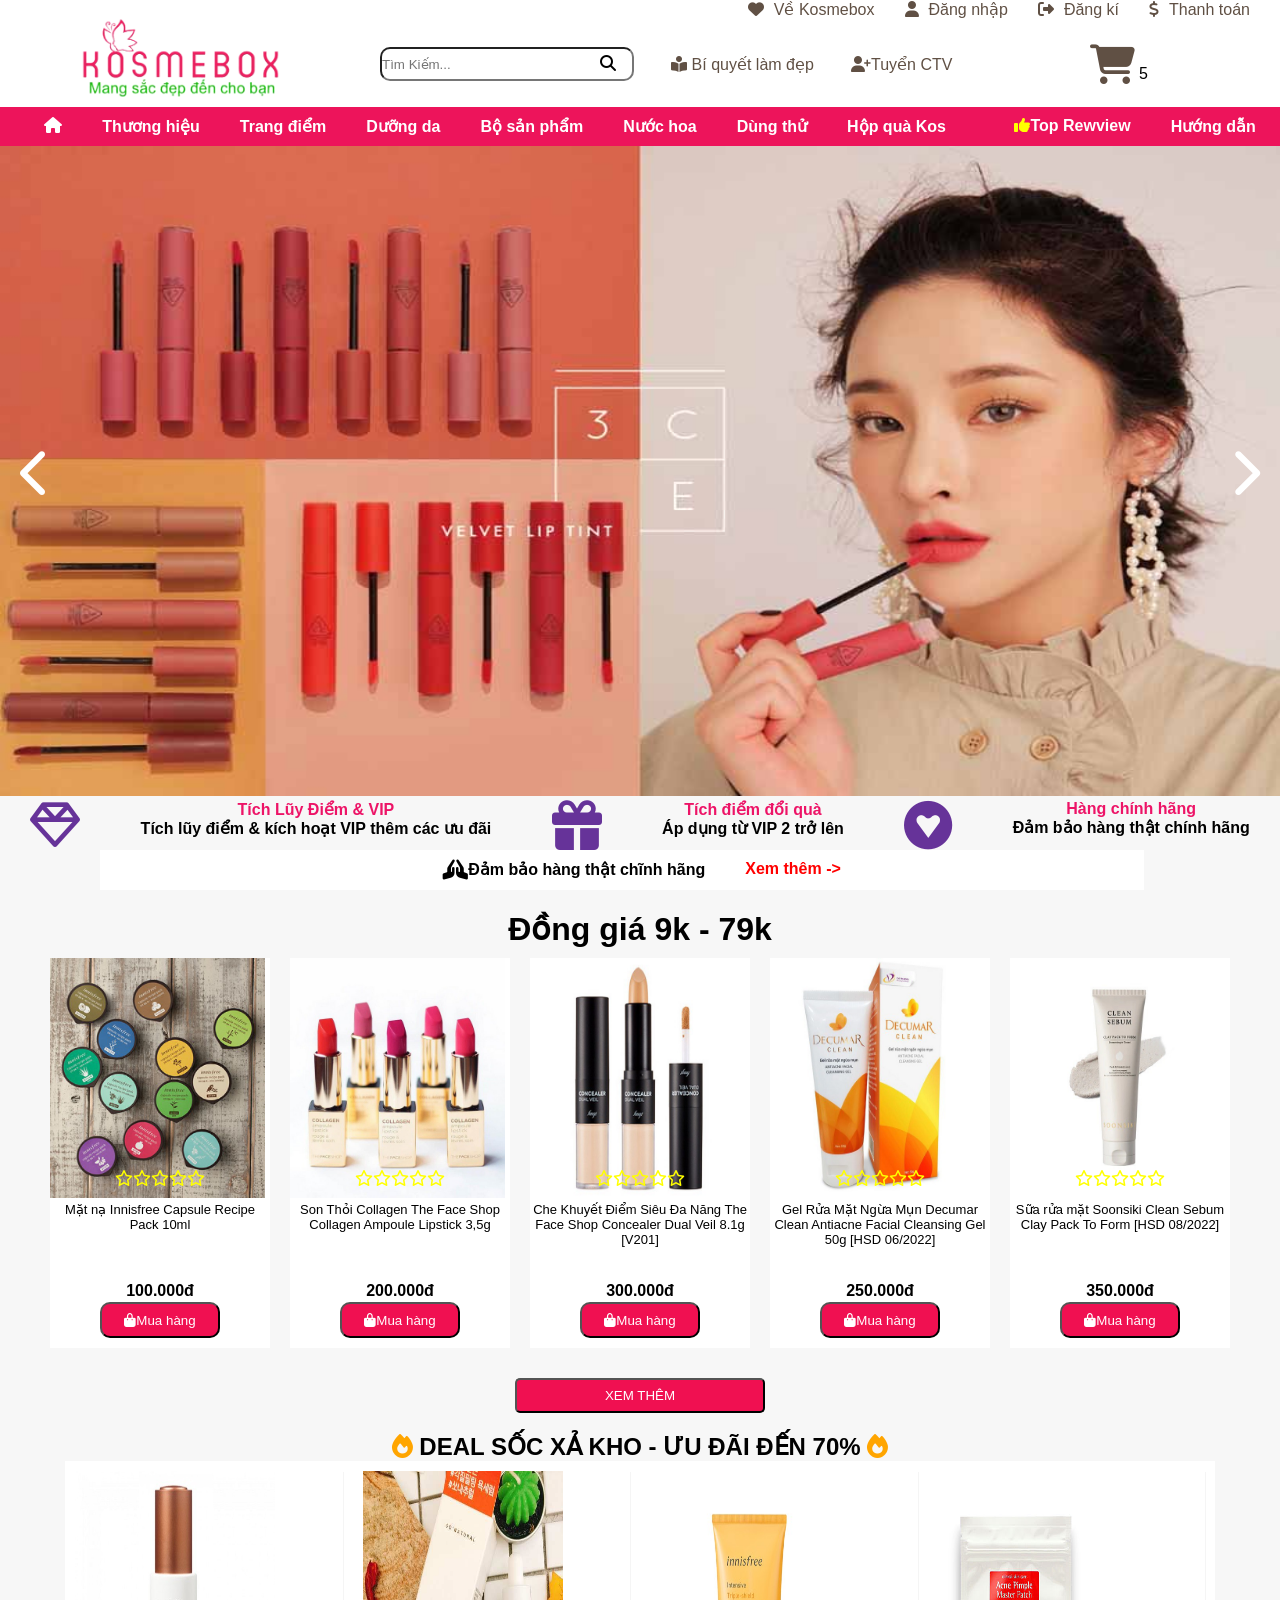
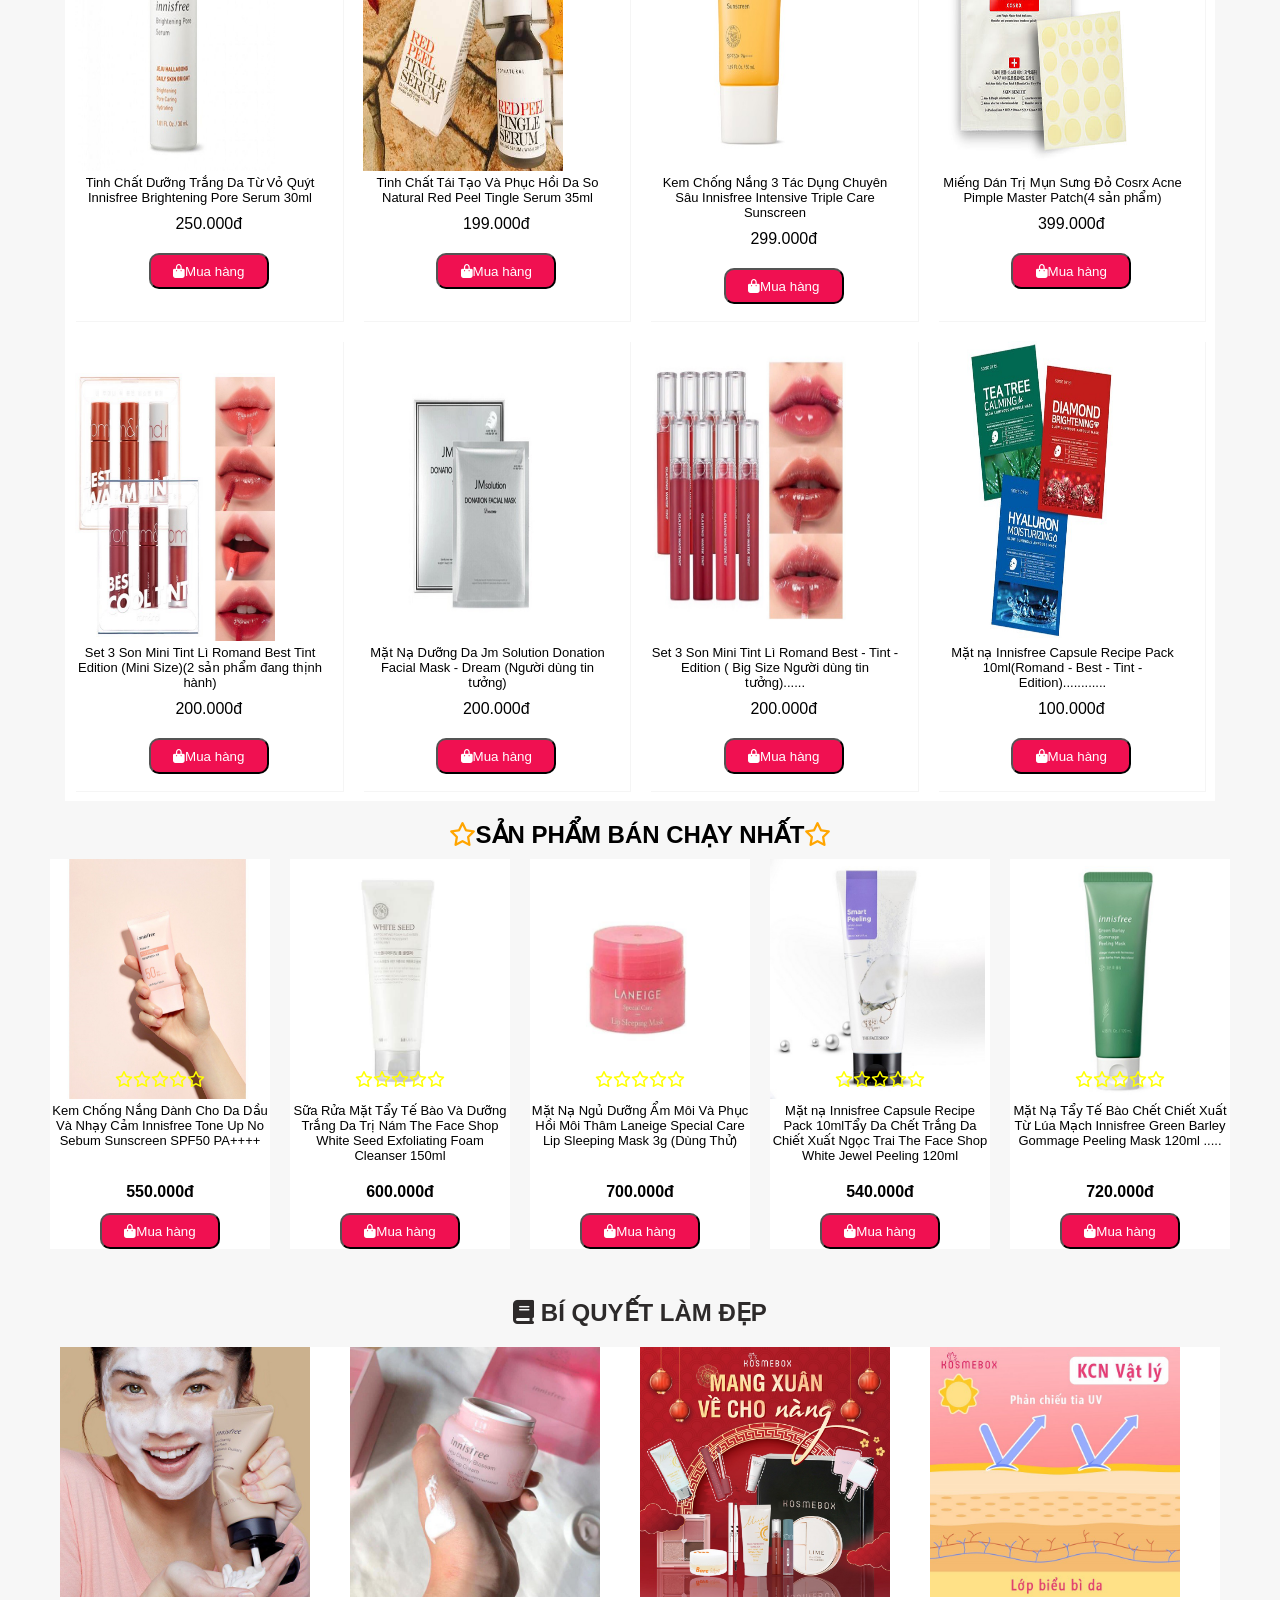
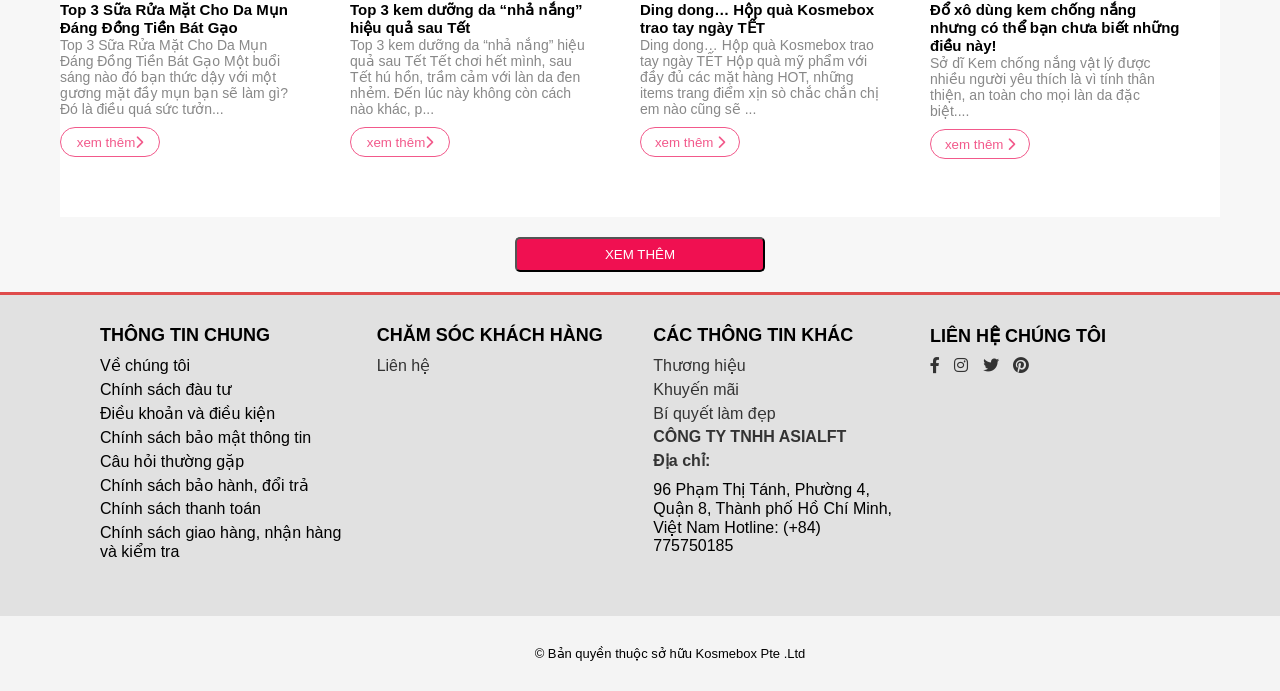
==== commit f886a476: "hahah" ====
--- a/index.html
+++ b/index.html
@@ -4,12 +4,12 @@
     <meta charset="UTF-8">
     <meta http-equiv="X-UA-Compatible" content="IE=edge">
     <meta name="viewport" content="width=device-width, initial-scale=1.0">
-    <link rel="stylesheet" href="base.css">
-    <link rel="stylesheet" href="main.css">
-    <link rel="stylesheet" href="/fontawesome-free-6.4.0-web/fontawesome-free-6.4.0-web/css/all.min.css">
-    <script src="https://code.jquery.com/jquery-3.6.0.min.js"></script>
-    <link rel="stylesheet" href="https://cdnjs.cloudflare.com/ajax/libs/font-awesome/6.0.0-beta3/css/all.min.css" integrity="sha512-NqT/8d24HfK5N2YBu1jxT9CzrM6vC1jikLzHTNnM41B9iRrcRR1V/U6yYp5uNTVnm2IkfeCedRWb0cvgr9RL6A==" crossorigin="anonymous" referrerpolicy="no-referrer" />
-    <script src="/main.js"></script>
+    <link rel="stylesheet" href="./base.css">
+    <link rel="stylesheet" href="./main.css">
+    <link rel="stylesheet" href="./fontawesome-free-6.4.0-web/fontawesome-free-6.4.0-web/css/all.min.css">
+    <script src="./https://code.jquery.com/jquery-3.6.0.min.js"></script>
+    <link rel="stylesheet" href="./https://cdnjs.cloudflare.com/ajax/libs/font-awesome/6.0.0-beta3/css/all.min.css" integrity="sha512-NqT/8d24HfK5N2YBu1jxT9CzrM6vC1jikLzHTNnM41B9iRrcRR1V/U6yYp5uNTVnm2IkfeCedRWb0cvgr9RL6A==" crossorigin="anonymous" referrerpolicy="no-referrer" />
+    <script src="./main.js"></script>
     <title>Document</title>
 </head>
 <body>
@@ -18,15 +18,15 @@
             <div class="header">
                 <div class="login_header">
                     <ul class="login_header-item">
-                        <li><a href="/index.html"><i class="fa-solid fa-heart"></i>Về Kosmebox</a></li>
-                        <li><a href="/đăng nhập/đăng nhập/dangnhap.html"><i class="fa-solid fa-user"></i>Đăng nhập</a></li>
-                        <li><a href="/đăng ký/đăng ký/signin.html"><i class="fa-solid fa-right-from-bracket"></i>Đăng kí</a></li>
+                        <li><a href="./index.html"><i class="fa-solid fa-heart"></i>Về Kosmebox</a></li>
+                        <li><a href="./đăng nhập/đăng nhập/dangnhap.html"><i class="fa-solid fa-user"></i>Đăng nhập</a></li>
+                        <li><a href="./đăng ký/đăng ký/signin.html"><i class="fa-solid fa-right-from-bracket"></i>Đăng kí</a></li>
                         <li><a href=""><i class="fa-solid fa-dollar-sign"></i>Thanh toán</a></li>
                     </ul>
                 </div>
                 <div class="menu_header">
                     <div class="logo_header">
-                        <img src="/file anh/logonew.jpg" alt="">
+                        <img src="./file anh/logonew.jpg" alt="">
                     </div>
                    <div class="header_menu-item">
                     <div class="serch_header">
@@ -42,7 +42,7 @@
                         <a href=""><i class="fa-solid fa-user-plus"></i>Tuyển  CTV</a>
                     </div>
                     <div class="shopping">
-                        <a href="/gio_hang-san-pham/index.html"><i class="fa-solid fa-cart-shopping"></i></a>
+                        <a href="./gio_hang-san-pham/index.html"><i class="fa-solid fa-cart-shopping"></i></a>
                         <span id="cart-count"></span>
                        </div>
                    </div>
@@ -51,7 +51,7 @@
             <div class="menu-taskbar">
                 <div class="menu-taskbar-1">
                    <ul class="menu-taskbar_item">
-                       <li><a href="/index.html"><i class="fa-solid fa-house"></i></a></li>
+                       <li><a href="./index.html"><i class="fa-solid fa-house"></i></a></li>
                        <li><a href="">Thương hiệu</a>
                         <div class="menu_item-one">
                           <ul class="menu_item-one_NAV">
